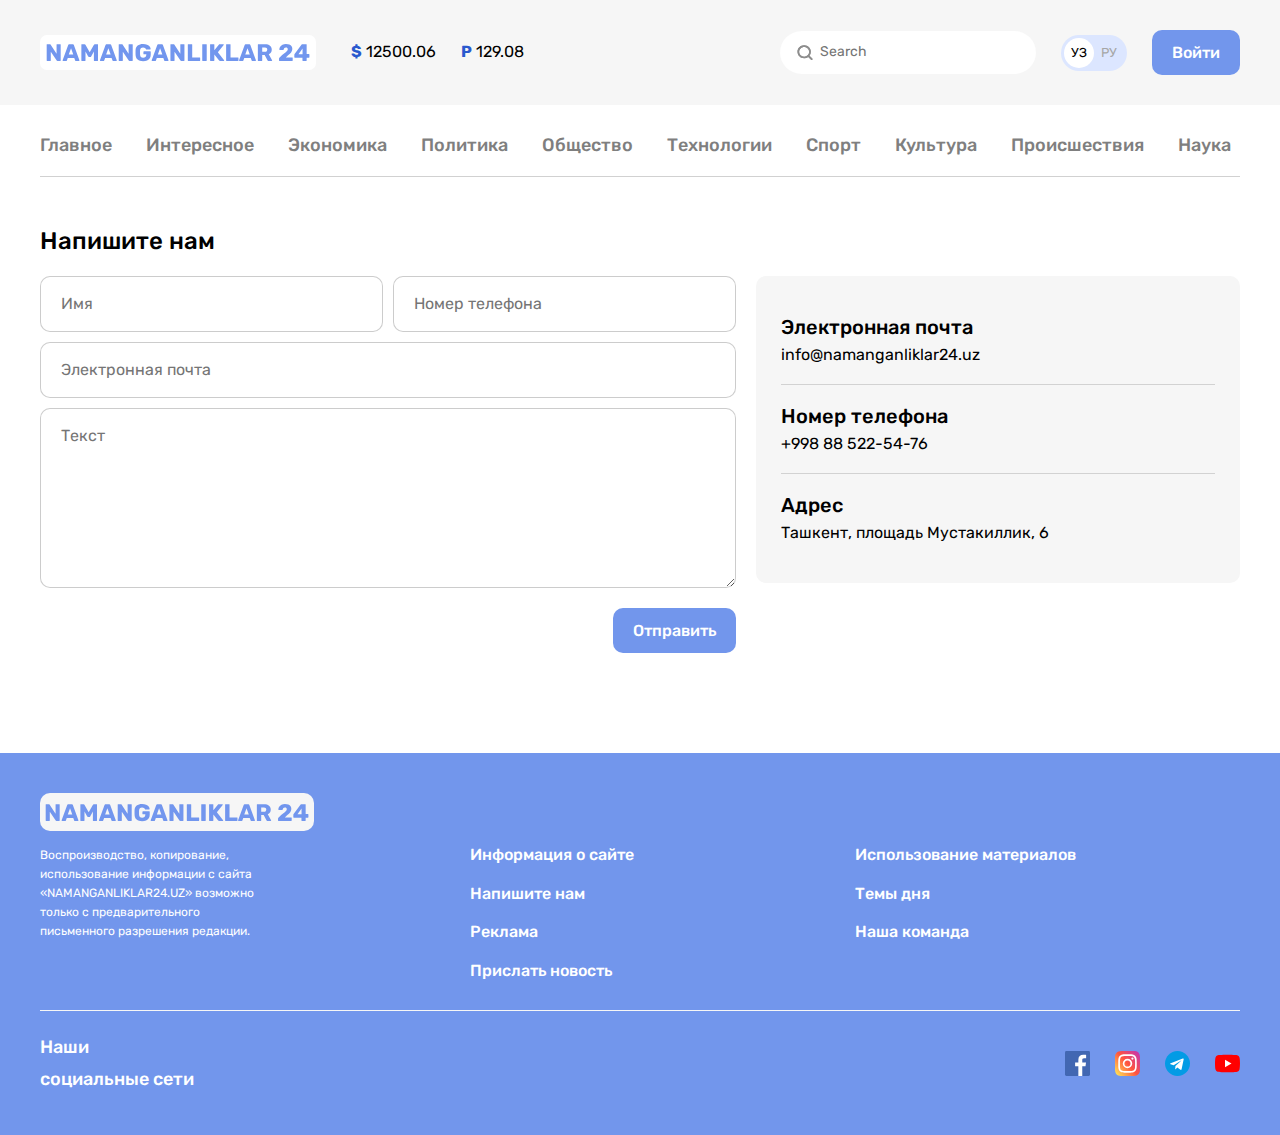
==== contact.html @ 6c469749 "Add new files and styles" ====
<!DOCTYPE html>
<html lang="ru">
<head>
    <meta charset="UTF-8">
    <meta name="viewport" content="width=device-width, initial-scale=1.0">
    <title>Контакт</title>
    <!-- Google fonts -->
    <link rel="preconnect" href="https://fonts.googleapis.com">
    <link rel="preconnect" href="https://fonts.gstatic.com" crossorigin>
    <link href="https://fonts.googleapis.com/css2?family=Rubik:wght@400;500;700&display=swap" rel="stylesheet">
    <!-- Styles -->
    <link rel="stylesheet" href="css/normalize.css">
    <link rel="stylesheet" href="css/style.css">
</head>
<body>
    <!-- SITE HEADER -->
    <header class="site-header">
        <div class="header-top">
            <div class="header-top-container container">
                <a class="site-header-logo" href="index.html">
                    <img src="img/logo-site.svg" alt="site-logo" width="264" height="28">
                </a>

                <!-- CURRENCY RATES -->
                <ul class="currancy-rates">
                    <li class="currency-rates-item">
                        <b class="currency-rates-type">$</b>
                        <span class="currency-rates-value">12500.06</span>
                    </li>
                    <li class="currency-rates-item">
                        <b class="currency-rates-type">P</b>
                        <span class="currency-rates-value">129.08</span>
                    </li>
                </ul>

                <!-- GLOBAL SEARCH FORM -->
                <form class="global-search-form" action="/server.php" method="get">
                    <input class="global-search-form-input" type="search" name="search" placeholder="Search" aria-label="Search" required>
                </form>

                <!-- LANG TOGGLE -->
                <div class="lang-toggle">
                    <a class="lang-toggle-link lang-toggle-link-active" href="index.html">УЗ</a>
                    <a class="lang-toggle-link" href="index.html/ru">РУ</a>
                </div>
                <!-- SITE-HEADER AUTH -->
                <a class="button button-primary" href="#">Войти</a>
            </div>
        </div>

        <div class="container">
        <!-- SITENAV -->
            <nav class="sitenav">
                <ul class="sitenav-list">
                    <li class="sitenav-item">
                        <a class="sitenav-link" href="index.html">Главное</a>
                    </li>
                    <li class="sitenav-item">
                        <a class="sitenav-link" href="news-list.html">Интересное</a>
                    </li>
                    <li class="sitenav-item">
                        <a class="sitenav-link" href="news-list.html">Экономика</a>
                    </li>
                    <li class="sitenav-item">
                        <a class="sitenav-link" href="news-list.html">Политика</a>
                    </li>
                    <li class="sitenav-item">
                        <a class="sitenav-link" href="news-list.html">Общество</a>
                    </li>
                    <li class="sitenav-item">
                        <a class="sitenav-link" href="news-list.html">Технологии</a>
                    </li>
                    <li class="sitenav-item">
                        <a class="sitenav-link" href="news-list.html">Спорт</a>
                    </li>
                    <li class="sitenav-item">
                        <a class="sitenav-link" href="news-list.html">Культура</a>
                    </li>
                    <li class="sitenav-item">
                        <a class="sitenav-link" href="news-list.html">Происшествия</a>
                    </li>
                    <li class="sitenav-item">
                        <a class="sitenav-link" href="#">Наука</a>
                    </li>
                </ul>
            </nav>
        </div>

    </header>

    <!-- MAIN CONTENT -->
    <main class="main-content">
        <!-- <h1>Namanganliklar24 - сайт новостей</h1> -->
        <div class="container">
            <div class="contact-page">
                <h1 class="contact-page-heading">Напишите нам</h1>
                <div class="contact-page-content">
                    <form class="contact-page-form form" action="https://echo.htmlacademy.ru" method="POST">
                        <div class="form-fields">
                            <div class="form-groups-wrapper">
                                <div class="form-group">
                                    <input class="form-field" type="text" name="name" placeholder="Имя" aria-label="Имя" required>
                                </div>
                                <div class="form-group">
                                    <input class="form-field" type="tel" name="phone_number" placeholder="Номер телефона" aria-label="Номер телефона" required>
                                </div>
                            </div>
                            <div class="form-group">
                                <input class="form-field" type="email" name="emai" placeholder="Электронная почта" aria-label="Электронная почта" required>
                            </div>
                            <div class="form-group">
                                <textarea class="form-field form-field-texarea" name="message" placeholder="Текст" aria-label="Текст" required></textarea>
                            </div>
                        </div>
                        <button class="contact-page-form-submit button button-primary" type="button">Отправить</button>
                    </form>

                    <div class="contact-page-info">
                        <dl class="contact-page-definitions-card definitions-card">
                            <div class="definitions-card-item">
                                <dt class="definitions-card-title">Электронная почта</dt>
                                <dl class="definitions-card-value">info@namanganliklar24.uz</dl>
                            </div>
                            <div class="definitions-card-item">
                                <dt class="definitions-card-title">Номер телефона</dt>
                                <dl class="definitions-card-value">+998 88 522-54-76</dl>
                            </div>
                            <div class="definitions-card-item">
                                <dt class="definitions-card-title">Адрес</dt>
                                <dl class="definitions-card-value">Ташкент, площадь Мустакиллик, 6 </dl>
                            </div>
                        </dl>
                    </div>
                </div>
            </div>
        </div>
    </main>

    <!-- FOOTER -->
    <footer class="site-footer">
        <div class="container">
            <div class="site-footer-logo-wrapper">
                <a class="site-footer-logo" href="index.html">
                    <img  class="site-footer-logo-img" src="img/logo-site.svg" alt="logo" width="264" height="28">
                </a>
            </div>

            <div class="site-footer-about-links">
                <div class="site-footer-about">
                    Воспроизводство, копирование, использование информации с сайта «NAMANGANLIKLAR24.UZ» возможно только с предварительного письменного разрешения редакции.
                </div>

                <div class="site-footer-links-wrapper">
                    <ul class="site-footer-links">
                        <li class="site-footer-links-item">
                            <a class="site-footer-link" href="#">Информация о сайте</a>
                        </li>
                        <li class="site-footer-links-item">
                            <a class="site-footer-link" href="#">Напишите нам</a>
                        </li>
                        <li class="site-footer-links-item">
                            <a class="site-footer-link" href="#">Реклама</a>
                        </li>
                        <li class="site-footer-links-item">
                            <a class="site-footer-link" href="#">Прислать новость</a>
                        </li>
                    </ul>

                    <ul class="site-footer-links">
                        <li class="site-footer-links-item">
                            <a class="site-footer-link" href="#">Использование материалов</a>
                        </li>
                        <li class="site-footer-links-item">
                            <a class="site-footer-link" href="#">Темы дня</a>
                        </li>
                        <li class="site-footer-links-item">
                            <a class="site-footer-link" href="#">Наша команда</a>
                        </li>
                    </ul>
                </div>
            </div>

            <hr class="site-footer-divider">

            <div class="site-footer-socials">
                <h2 class="site-footer-socials-heading">Наши социальные сети</h2>
                <ul class="site-footer-socials-list">
                    <li class="site-footer-socials-item">
                        <a class="site-footer-socials-link" href="#" target="_blank">
                            <img class="site-footer-socials-icon" src="img/icon-facebook.svg" alt="Facebook" width="25" height="25">
                        </a>
                    </li>
                    <li class="site-footer-socials-item">
                        <a class="site-footer-socials-link" href="#" target="_blank">
                            <img class="site-footer-socials-icon" src="img/icon-instagram.svg" alt="Instagram" width="25" height="25">
                        </a>
                    </li>
                    <li class="site-footer-socials-item">
                        <a class="site-footer-socials-link" href="#" target="_blank">
                            <img class="site-footer-socials-icon" src="img/icon-telegram.svg" alt="Telegram" width="25" height="25">
                        </a>
                    </li>
                    <li class="site-footer-socials-item">
                        <a class="site-footer-socials-link" href="#" target="_blank">
                            <img class="site-footer-socials-icon" src="img/icon-youtube.svg" alt="YouTube" width="25" height="25">
                        </a>
                    </li>
                </ul>
            </div>
        </div>
    </footer>

</body>
</html>
---- css/style.css ----
*{
    box-sizing: border-box;
    padding: 0;
    margin: 0;
    list-style: none;
    text-decoration: none;
}
*:focus{
    outline: 2px dashed #7296EC;
}
html{
    height: 100%;
    scroll-behavior: smooth;
}
body{
    display: flex;
    flex-direction: column;
    font-family: 'Rubik', sans-serif;
    font-size: 16px;
}
img{
    max-width: 100%;
    height: auto;
}
.container{
    width: 100%;
    max-width: 1240px;
    padding-left: 20px;
    padding-right: 20px;
    margin-left: auto;
    margin-right: auto;
}
/* BUTTON */
.button{
    display: inline-block;
    padding: 13px 20px;
    border: 0;
    border-radius: 10px;
    font-size: 16px;
    line-height: normal;
    font-weight: 500;
    text-align: center;
    cursor: pointer;
}
.button-block{
    display: block;
    width: 100%;
}
.button-primary{
    background-color: #7296EC;
    color: #fff;
}
.button:hover{
    opacity: 0.8;
}
.button:active{
    opacity: 0.6;
}

/* HEADER */
.header-top {
    padding-top: 30px;
    padding-bottom: 30px;
    background-color: #f6f6f6;
}
.header-top-container {
    display: flex;
    align-items: center;
}
.site-header-logo{
    display: flex;
    padding: 8px 6px;
    margin-right: 35px;
    border-radius: 7px;
    background-color: #fff;
}
.site-header-logo:hover{
    opacity: 0.8;
}
.site-header-logo:active{
    opacity: 0.6;
}
.currancy-rates {
    display: flex;
    align-items: center;
    margin-right: auto;
}
.currency-rates-item:not(:last-child) {
    margin-right: 25px;
}
.currency-rates-type {
    color: #2959CE;
}
/* GLOBAL SEARCH */
.global-search-form{
    margin-right: 25px;
}
.global-search-form-input{
    padding-top: 13px;
    padding-bottom: 13px;
    padding-left: 40px;
    padding-right: 20px;
    border-radius: 60px;
    border: none;
    background-color: #fff;
    font-size: 14px;
    background-image: url(../img/search-icon.svg);
    background-repeat: no-repeat;
    background-position: 15px center;
    background-size: 20px;
}


/* LANG-TOGGLE */
.lang-toggle {
    display: flex;
    padding: 3px;
    margin-right: 25px;
    border-radius: 39px;
    background-color: #DCE6FF;
}
.lang-toggle-link {
    width: 30px;
    height: 30px;
    font-size: 13px;
    line-height: 30px;
    text-align: center;
    color: #a6a6a6;
    border-radius: 50%;
}
.lang-toggle-link-active{
    background-color: #fff;
    color: #000;
}
/* SITENAV */
.sitenav {
    padding-bottom: 16px;
    padding-top: 26px;
    border-bottom: 1px solid #d1d1d1;
    font-weight: 500;
}
.sitenav:not(:last-child){
    margin-bottom: 40px;
}
.sitenav-list {
    display: flex;
    align-items: center;
    /* justify-content: space-between; */
}
.sitenav-item{
    margin-top: 4px;
    margin-bottom: 4px;
}
.sitenav-item:not(:last-child) {
    margin-right: 34px;
}
.sitenav-link {
    display: block;
    color: #7F7F7F;
    text-align: center;
    font-size: 18px;
}
.sitenav-link:hover{
    color: #7296EC;
}
.sitenav-link:active{
    opacity: 0.6;
}
.site-header-banner-link{
    display: flex;
}

/* MAIN CONTENT */
.main-content{
    flex-grow: 1; /*sticky footer bo'lishiga yordam beradi*/
    padding-top: 50px;
    padding-bottom: 100px;
}

/* NEWS GRID */
.news-grid {
    display: flex;
    flex-wrap: wrap;
    margin-right: -10px;
    margin-bottom: -10px;
}
.news-grid-item{
    width: 393px;
    margin-left: 10px;
    margin-bottom: 10px;
}
.article-card {
    display: flex;
    flex-direction: column;
    border-radius: 15px;
    padding: 20px 17px 15px;
    background-color: #f6f6f6;
}
.article-card-title {
    margin-bottom: 10px;
    font-size: 20px;
    font-weight: 500;
    line-height: 26px; /* 130% */
}
.article-card-link {
    display: inline-block;
    color: #000;
}
.article-card-link:hover{
    color: #7296EC;
}
.article-card-link:active{
    opacity: 0.6;
}
.article-card-text {
    margin-bottom: 15px;
}
.article-card-img {
    display: block;
    width: 360px;
    height: 165px;
    margin-top: auto;
    margin-bottom: 15px;
    border-radius: 10px;
    object-fit: cover;
}
.article-card-footer {
    display: flex;
    align-items: center;
}
.article-card-source-icon {
    margin-right: 10px;
    border-radius: 5px;
}
.article-card-source {
    color: #5E5F61;
    font-size: 12px;
    font-weight: 400;
}

.notification-cta {
    display: flex;
    justify-content: space-between;
    align-items: center;
    padding: 25px 70px 25px 25px;
    margin: 60px 75px;
    border-radius: 10px;
    background-color: #ffd7ba;
}
.notification-cta-text {
    color: #000;
    font-size: 20px;
    font-weight: 500;
    line-height: 26px; /* 130% */
}
.button-orange {
    color: #fff;
    display: inline-flex;
    padding: 13px 30px;
    align-items: flex-start;
    gap: 10px;
    border-radius: 10px;
    background-color: #F78B3B;
}

/* LAYOUT */
.layout-2-1{
    display: flex;
    align-items: flex-start;
}
.layout-main-2-1{
    width: 797px;
    margin-right: 10px;
}
.layout-sidebar-2-1{
    width: 393px;
    margin-top: 48px;
}
.layout-sidebar-2-1-item:not(:last-child){
    margin-bottom: 10px;
}
/* GLOBAL NEWS */
/* .global-news {

} */
.global-news-heading {
    margin-top: 0;
    margin-bottom: 20px;
    color: #000;
    font-size: 24px;
    font-weight: 500;
    line-height: normal;
}
.news-list {
    display: flex;
    flex-direction: column;
    margin-bottom: 15px;
}
.news-list-item:not(:last-child) {
    margin-bottom: 10px;
}

/* ARTICLE CARD */
.article-card-horizontal {
    display: flex;
    align-items: flex-start;
    padding: 20px;
    background-color: #f6f6f6;
    border-radius: 15px;
}
.article-card-horizontal-img {
    display: block;
    width: 210px;
    height: 165px;
    margin-right: 15px;
    border-radius: 15px;
    object-fit: cover;
}
.article-card-horizontal-content {
    flex-grow: 1;
}
.article-card-horizontal-title {
    margin-top: 0;
    margin-bottom: 10px;
    font-size: 20px;
    font-weight: 500;
    line-height: 26px; /* 130% */
}
.article-card-horizontal-link {
    display: inline-block;
    color: #000;
}
.article-card-horizontal-link:hover{
    color: #7296EC;
}
.article-card-horizontal-text {
    margin-bottom: 20px;
    color: #4A4B4C;
    font-size: 16px;
    font-weight: 400;
    line-height: 22px; /* 137.5% */
}
.article-card-horizontal-footer {
    display: flex;
    align-items: center;
}
.article-card-horizontal-icon {
    display: inline-block;
    width: 20px;
    height: 20px;
    border-radius: 5px;
    margin-right: 10px;
    object-fit: cover;
}
.article-card-horizontal-source {
    color: #5E5F61;
    font-size: 12px;
    font-style: normal;
    font-weight: 400;
    line-height: normal;
}
.news-list-button{
    padding: 17px;
    color: #000;
    background-color: #f6f6f6ff;
}

/* SIDEBAR */
.layout-sidebar{
    width: 393px;
}
.sidebar-news-card {
    padding: 20px;
    color: #000;
    border-radius: 15px;
    background-color: #f6f6f6;
}
.sidebar-news-card-heading {
    margin-bottom: 25px;
    color: #000;
    font-size: 24px;
    font-weight: 500;
    line-height: normal;
}
.sidebar-news-card-item {
    padding-top: 20px;
    padding-bottom: 20px;
}
.sidebar-news-card-item:first-child{
    padding-top: 0;
}
.sidebar-news-card-item:last-child{
    padding-bottom: 0;
}
.sidebar-news-card-item:last-child{
    border-bottom: 1px solid #d2d2d2;
}
.sidebar-news-card-title {
    margin-bottom: 8px;
    font-size: 18px;
    font-weight: 500;
    line-height: 24px; /* 133.333% */
}
.sidebar-news-card-link {
    color: #000;
}
.sidebar-news-card-source {
    color: #5E5F61;
    font-size: 13px;
    font-weight: 400;
    line-height: normal;
}

/* SIDEBAR-AD */
.sidebar-ad-link {
    display: flex;
}
.sidebar-ad-img {
    width: 393px;
    height: 338px;
    object-fit: cover;
    border-radius: 15px;
}
.sidebar-ad-img-tall{
    height: 553px;
}

/* SITE FOOTER */
.site-footer *:focus{
    outline: 2px dashed #fff;
    outline-offset: 3px;
}
.site-footer {
    padding-top: 40px;
    padding-bottom: 40px;
    background-color: #7296EC;
    color: #fff;
}
.site-footer-logo-wrapper {
    display: flex;
    margin-bottom: 15px;
}
.site-footer-logo {
    display: flex;
    background-color: #f6f6f6;
    padding: 5px;
    border-radius: 10px;
}
.site-footer-logo:hover{
    opacity: 0.8;
}
.site-footer-logo:active{
    opacity: 0.6;
}
.site-footer-logo-img{
    width: 264px;
    height: 28px;
    object-fit: contain;
}
.site-footer-about-links {
    display: flex;
}
.site-footer-about {
    width: 230px;
    margin-right: 200px;
    font-size: 12px;
    line-height: 19px;
}
.site-footer-links-wrapper {
    display: flex;
    flex-grow: 1;
}
.site-footer-links {
    width: 50%;
    padding-right: 24px;  /* ozroq joy qoldiradi ehtiyot shart*/
    font-weight: 500;
}
.site-footer-links-item:not(:last-child) {
    margin-bottom: 20px;
}
.site-footer-link {
    display: inline-block;
    color: #fff;
}
.site-footer-divider {
    margin-top: 30px;
    margin-bottom: 20px;
    height: 1px;
    border: none;
    background-color: #f6f6f6;
}
.site-footer-socials {
    display: flex;
    justify-content: space-between;
    align-items: center;
}
.site-footer-socials-heading {
    width: 160px;
    font-size: 18px;
    line-height: 32px;
    font-weight: 500;
}
.site-footer-socials-list {
    display: flex;
    align-items: center;
}
.site-footer-socials-item:not(:last-child) {
    margin-right: 25px;
}
.site-footer-socials-link {
    display: flex;
}
.site-footer-socials-icon {
    flex-shrink: 0;  /*kichrayib ketmaslik uchun*/
    width: 25px;
    height: 25px;
    object-fit: contain;
}

/* CONTACT PAGE */
.contact-page-content{
    display: flex;
    justify-content: space-between;
}
.contact-page-heading{
    margin: 0;
    margin-bottom: 20px;
    color: #000;
    font-size: 24px;
    line-height: 29px;
    font-weight: 500;
}
.contact-page-form{
    display: flex;
    flex-direction: column;
    width: 696px;
}
.contact-page-form-submit{
    align-self: flex-end;
    margin-top: 20px;
}

/* FORM */
.form-groups-wrapper{
    display: flex;
    justify-content: space-between;
}
.form-groups-wrappe:not(:last-child){
    margin-bottom: 10px;
}
.form-groups-wrapper .form-group{
    margin-bottom: 0;
    width: calc(50% - 5px);
}
.form-group:not(:last-child){
    margin-bottom: 10px;
}
.form-field{
    display: block;
    width: 100%;
    padding: 18px 20px;
    border: 1px solid rgba(0, 0, 0, 0.2);
    background-color: #fff;
    border-radius: 10px;
}
.form-field-texarea{
    min-height: 180px;
    resize: vertical;
}
/* DEFINITIONS-CARD */
.contact-page-info {
    width: 484px;
}
.contact-page-definitions-card {
}
.definitions-card {
    display: block;
    width: 100%;
    padding: 20px 25px;
    border-radius: 10px;
    margin: 0;
    background-color: #f6f6f6;
    color: #000;
}
.definitions-card-item:not(:last-child){
    border-bottom: 1px solid #d2d2d2;
}
.definitions-card-item {
    padding-top: 20px;
    padding-bottom: 20px;
}
.definitions-card-title {
    margin-bottom: 7px;
    font-size: 20px;
    font-weight: 500;
}
.definitions-card-value {
    font-size: 16px;
    font-weight: 400;
}
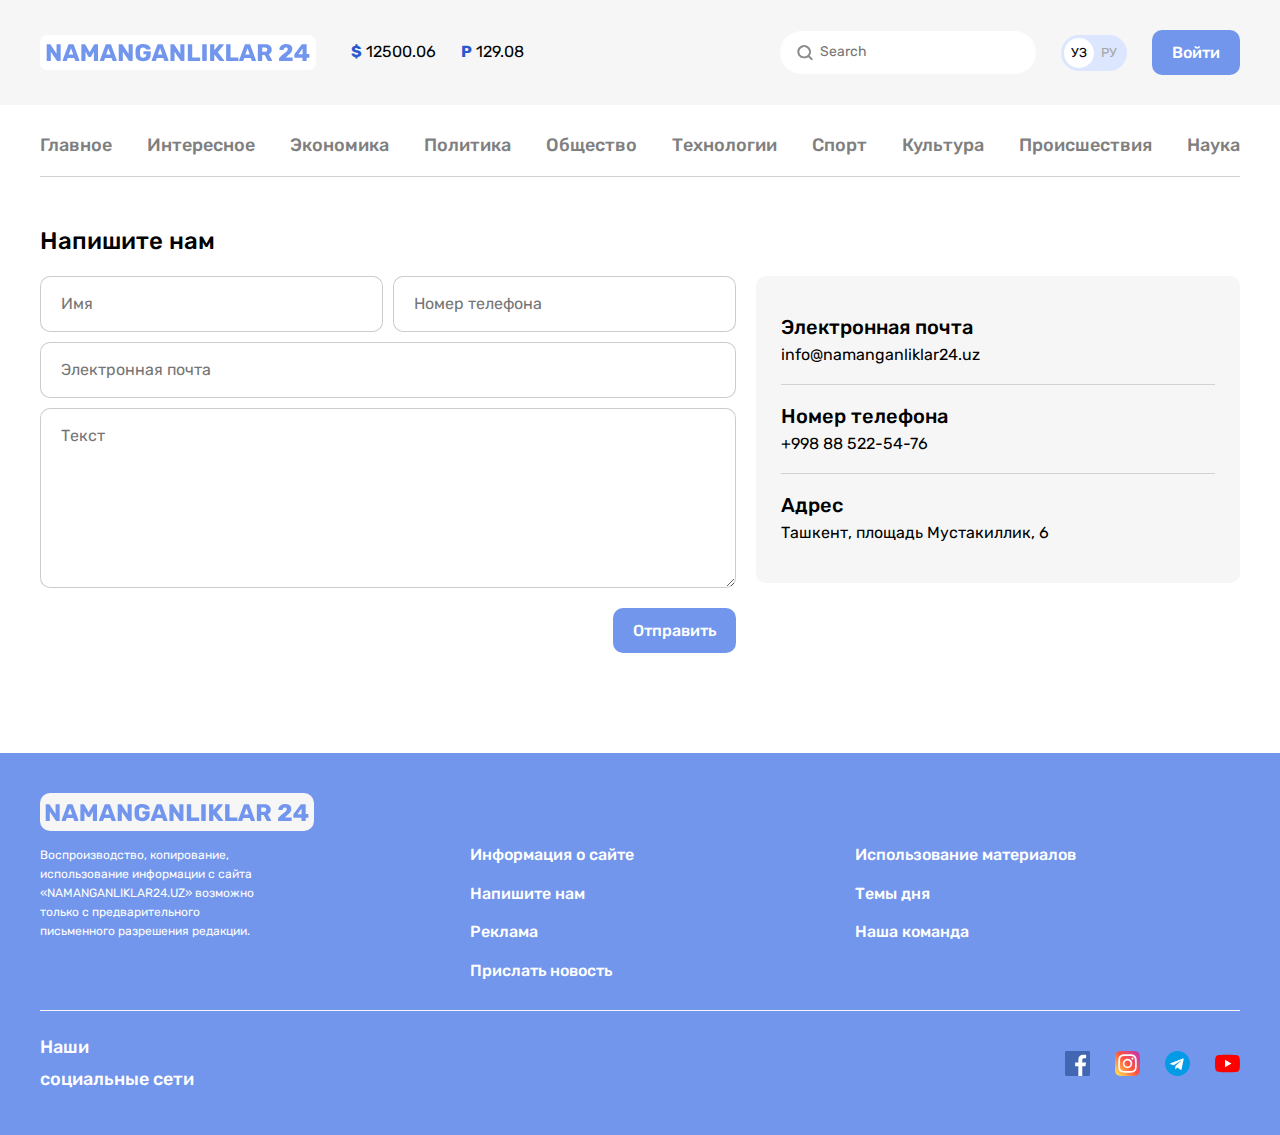
==== commit 357c72f4: "Change html and css code" ====
--- a/contact.html
+++ b/contact.html
@@ -106,7 +106,7 @@
                                 </div>
                             </div>
                             <div class="form-group">
-                                <input class="form-field" type="email" name="emai" placeholder="Электронная почта" aria-label="Электронная почта" required>
+                                <input class="form-field" type="email" name="email" placeholder="Электронная почта" aria-label="Электронная почта" required>
                             </div>
                             <div class="form-group">
                                 <textarea class="form-field form-field-texarea" name="message" placeholder="Текст" aria-label="Текст" required></textarea>
@@ -119,15 +119,15 @@
                         <dl class="contact-page-definitions-card definitions-card">
                             <div class="definitions-card-item">
                                 <dt class="definitions-card-title">Электронная почта</dt>
-                                <dl class="definitions-card-value">info@namanganliklar24.uz</dl>
+                                <dd class="definitions-card-value">info@namanganliklar24.uz</dd>
                             </div>
                             <div class="definitions-card-item">
                                 <dt class="definitions-card-title">Номер телефона</dt>
-                                <dl class="definitions-card-value">+998 88 522-54-76</dl>
+                                <dd class="definitions-card-value">+998 88 522-54-76</dd>
                             </div>
                             <div class="definitions-card-item">
                                 <dt class="definitions-card-title">Адрес</dt>
-                                <dl class="definitions-card-value">Ташкент, площадь Мустакиллик, 6 </dl>
+                                <dd class="definitions-card-value">Ташкент, площадь Мустакиллик, 6 </dd>
                             </div>
                         </dl>
                     </div>
@@ -210,5 +210,23 @@
         </div>
     </footer>
 
+    <!-- MODAL -->
+    <section class="modal" id="notifications-modal">
+        <div class="modal-dialog">
+            <div class="modal-content">
+                <h2 class="visually-hidden">Уведомления</h2>
+                <button class="modal-close js-modal-close" type="button">
+                    <img class="modal-close-icon" src="img/modal-close.svg" alt="" width="24" height="24">
+                </button>
+                <p class="modal-lead">Хотите быть в курсе свежих новостей?<br>Включите уведомления!</p>
+                <div class="modal-actions">
+                    <button class="button button-large button-orange" type="button">Включит</button>
+                </div>
+            </div>
+        </div>
+    </section>
+
+
+    <script src="js/main.js"></script>
 </body>
 </html>--- a/css/style.css
+++ b/css/style.css
@@ -1,3 +1,6 @@
+:root{
+    --accent-color: #7296EC;
+}
 *{
     box-sizing: border-box;
     padding: 0;
@@ -5,8 +8,13 @@
     list-style: none;
     text-decoration: none;
 }
+/* *,
+*::before,
+*::after{
+    box-sizing: inherit;
+} */
 *:focus{
-    outline: 2px dashed #7296EC;
+    outline: 2px dashed var(--accent-color);
 }
 html{
     height: 100%;
@@ -29,6 +37,18 @@
     padding-right: 20px;
     margin-left: auto;
     margin-right: auto;
+}
+
+/* VISUALLY HIDDEN */
+.visually-hidden {
+    position: absolute;
+    width: 1px;
+    height: 1px;
+    margin: -1px;
+    border: 0;
+    padding: 0;
+    clip: rect(0 0 0 0);
+    overflow: hidden;
 }
 /* BUTTON */
 .button{
@@ -42,12 +62,17 @@
     text-align: center;
     cursor: pointer;
 }
+.button-large{
+    padding: 15px 40px;
+    font-size: 24px;
+    line-height: 28px;
+}
 .button-block{
     display: block;
     width: 100%;
 }
 .button-primary{
-    background-color: #7296EC;
+    background-color: var(--accent-color);
     color: #fff;
 }
 .button:hover{
@@ -145,15 +170,15 @@
 .sitenav-list {
     display: flex;
     align-items: center;
-    /* justify-content: space-between; */
+    justify-content: space-between;
 }
 .sitenav-item{
     margin-top: 4px;
     margin-bottom: 4px;
 }
-.sitenav-item:not(:last-child) {
+/* .sitenav-item:not(:last-child) {
     margin-right: 34px;
-}
+} */
 .sitenav-link {
     display: block;
     color: #7F7F7F;
@@ -161,7 +186,7 @@
     font-size: 18px;
 }
 .sitenav-link:hover{
-    color: #7296EC;
+    color: var(--accent-color);
 }
 .sitenav-link:active{
     opacity: 0.6;
@@ -207,7 +232,7 @@
     color: #000;
 }
 .article-card-link:hover{
-    color: #7296EC;
+    color: var(--accent-color);
 }
 .article-card-link:active{
     opacity: 0.6;
@@ -238,6 +263,7 @@
     font-weight: 400;
 }
 
+/* CTA */
 .notification-cta {
     display: flex;
     justify-content: space-between;
@@ -331,7 +357,7 @@
     color: #000;
 }
 .article-card-horizontal-link:hover{
-    color: #7296EC;
+    color: var(--accent-color);
 }
 .article-card-horizontal-text {
     margin-bottom: 20px;
@@ -421,8 +447,8 @@
     object-fit: cover;
     border-radius: 15px;
 }
-.sidebar-ad-img-tall{
-    height: 553px;
+.sidebar-ad-img{
+    height: 340px;
 }
 
 /* SITE FOOTER */
@@ -433,7 +459,7 @@
 .site-footer {
     padding-top: 40px;
     padding-bottom: 40px;
-    background-color: #7296EC;
+    background-color: var(--accent-color);
     color: #fff;
 }
 .site-footer-logo-wrapper {
@@ -571,8 +597,8 @@
 .contact-page-info {
     width: 484px;
 }
-.contact-page-definitions-card {
-}
+/* .contact-page-definitions-card {
+} */
 .definitions-card {
     display: block;
     width: 100%;
@@ -597,4 +623,71 @@
 .definitions-card-value {
     font-size: 16px;
     font-weight: 400;
+}
+
+
+/* MODAL */
+.modal{
+    display: none;
+    padding-bottom: 40px;
+    width: 100%;
+    height: 100%;
+    position: fixed;
+    z-index: 999;
+    top: 0;
+    left: 0;
+    overflow: auto;
+    background-color: rgba(0, 0, 0, 0.4);
+}
+.modal-open{
+    display: block;
+}
+.modal-dialog{
+    margin-left: auto;
+    margin-right: auto;
+    margin-top: 200px;
+    width: 100%;
+    max-width: 850px;
+}
+.modal-content{
+    position: relative;
+    z-index: 1;
+    padding: 50px;
+    border-radius: 15px;
+    background-color: #fff;
+}
+.modal-close{
+    position: absolute;
+    z-index: 1;
+    top: 20px;
+    right: 20px;
+    border: 0;
+    padding: 0;
+    background-color: transparent;
+    cursor: pointer;
+}
+.modal-close:hover{
+    opacity: 0.8;
+}
+.modal-close:active{
+    opacity: 0.6;
+}
+.modal-close-icon{
+    display: block;
+    width: 24px;
+    height: 24px;
+}
+.modal-lead{
+    margin-top: 0;
+    margin-bottom: 25px;
+    font-size: 26px;
+    font-weight: 500;
+    line-height: 34px;
+    color: rgba(0, 0, 0, 1);
+    text-align: center;
+}
+.modal-actions{
+    display: flex;
+    justify-content: center;
+    align-items: center;
 }